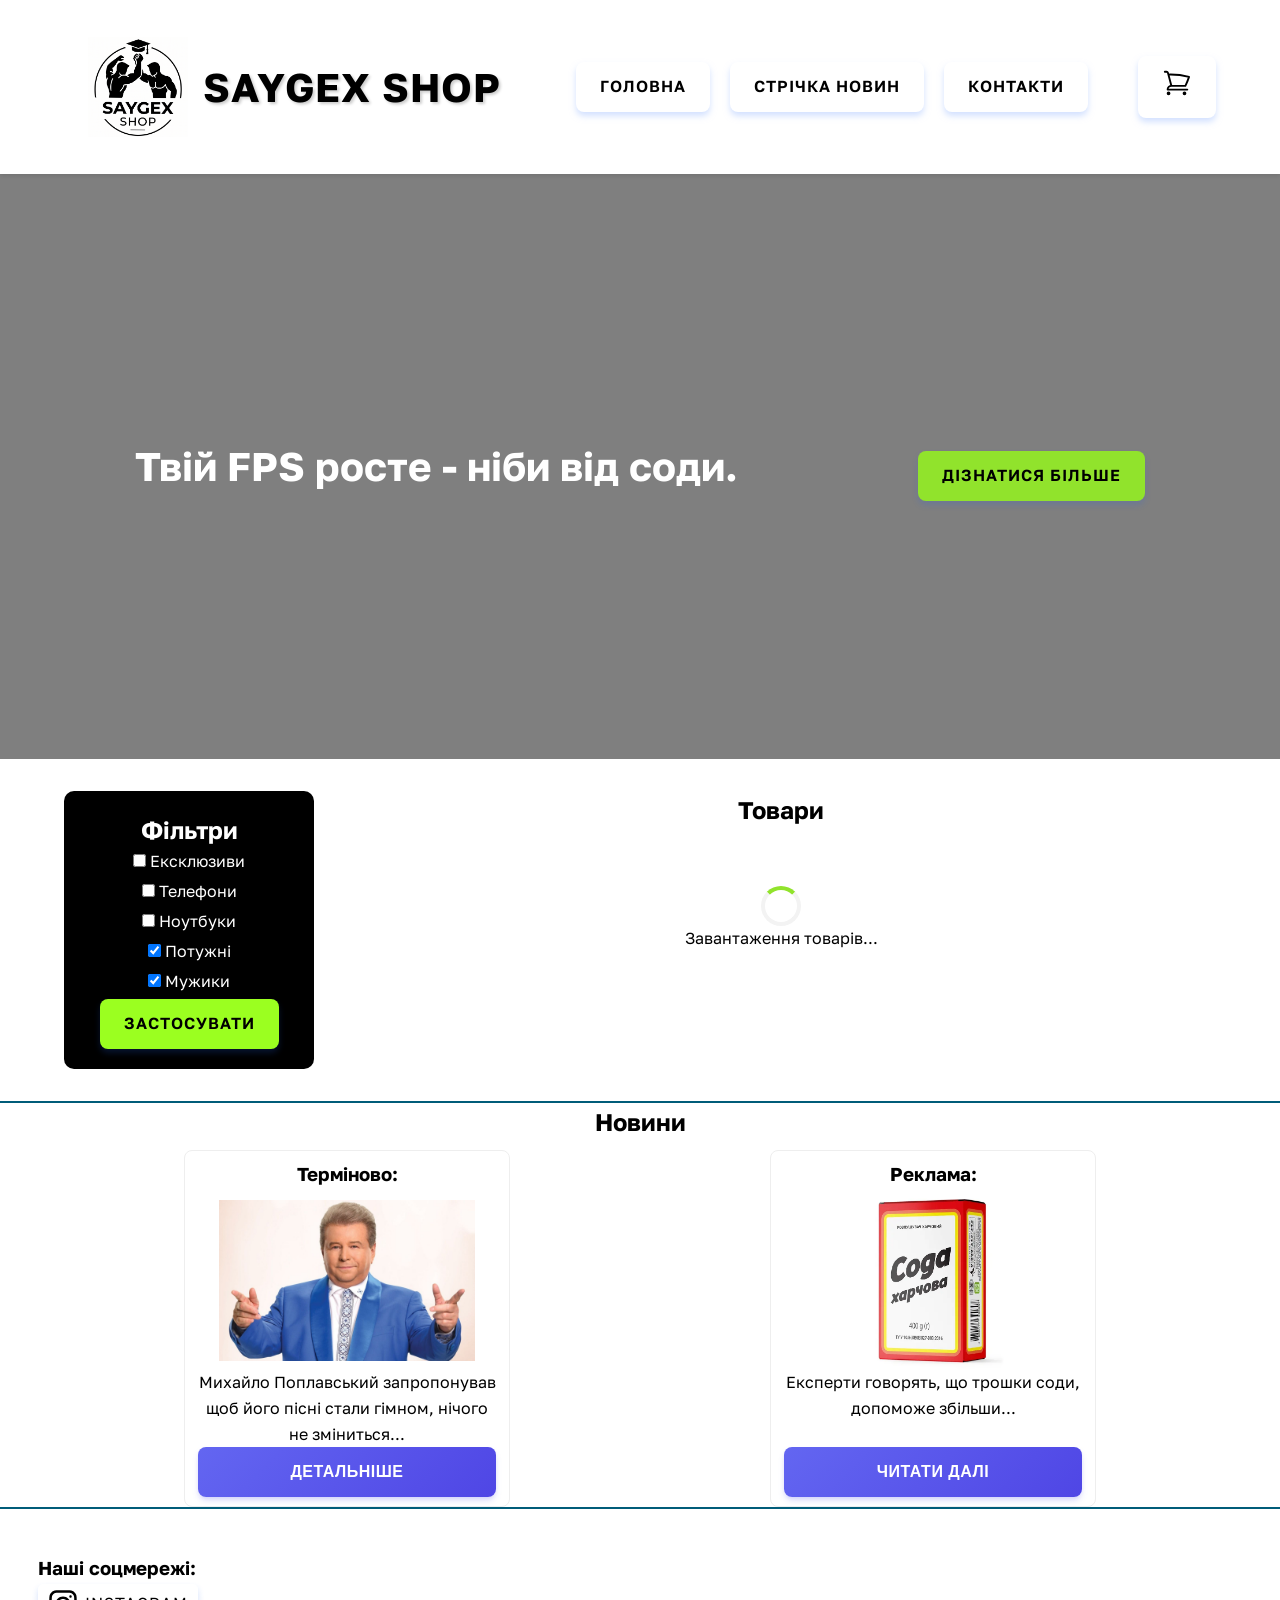
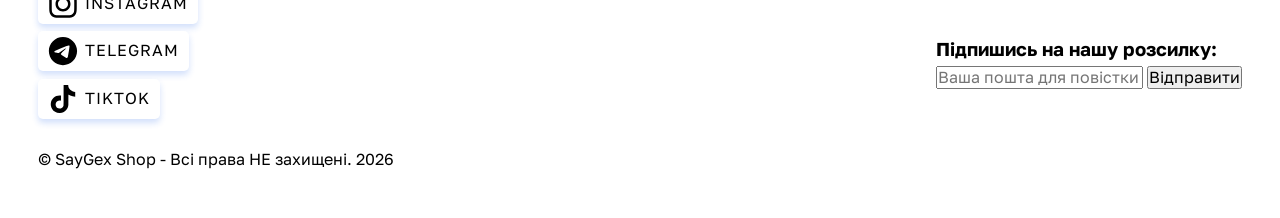
==== index.html @ a98d6f65 "lb 11.01" ====
<!DOCTYPE html>
<html lang="uk">

<head>
    <meta charset="UTF-8">
    <meta name="viewport" content="width=device-width, initial-scale=1.0">
    <title>SayGex Shop</title>
    <link rel="preconnect" href="https://fonts.googleapis.com">
    <link rel="preconnect" href="https://fonts.gstatic.com" crossorigin>
    <link
        href="https://fonts.googleapis.com/css2?family=Fredoka:wght@300..700&family=Golos+Text:wght@400..900&display=swap"
        rel="stylesheet">
    <link rel="stylesheet" href="./assets/css/normalize.css">
    <link rel="stylesheet" href="./assets/css/style.css">
    <script src="./assets/scripts/script.js"></script>
</head>

<body>
    <header class="header">
            <a href="./index.html" class="null"><img src="./assets/img/logo.png" alt="logo" id="logo"><h1 class="logo-txt">SayGex Shop</h1></a>
            <nav class="main-nav">
                <ul class="nav-list">
                    <li><a href="./index.html" class="up">Головна</a></li>
                    <li><a href="#" class="up">Стрічка Новин</a></li>
                    <li><a href="#" class="up">Контакти</a></li>
                </ul>
            </nav>
            <a href="#" class="up" id="menu-open">
                <svg xmlns="http://www.w3.org/2000/svg" fill="none" viewBox="0 0 24 24" stroke-width="1.5" stroke="currentColor" width="30" height="30">
                    <path stroke-linecap="round" stroke-linejoin="round" d="M3.75 6.75h16.5M3.75 12h16.5m-16.5 5.25h16.5" />
                </svg>
            </a>
            <a href="./checkout.html" class="up">
                <svg xmlns="http://www.w3.org/2000/svg" fill="none" viewBox="0 0 24 24" stroke-width="1.5" stroke="currentColor" width="30" height="30">
                    <path stroke-linecap="round" stroke-linejoin="round" d="M2.25 3h1.386c.51 0 .955.343 1.087.835l.383 1.437M7.5 14.25a3 3 0 0 0-3 3h15.75m-12.75-3h11.218c1.121-2.3 2.1-4.684 2.924-7.138a60.114 60.114 0 0 0-16.536-1.84M7.5 14.25 5.106 5.272M6 20.25a.75.75 0 1 1-1.5 0 .75.75 0 0 1 1.5 0Zm12.75 0a.75.75 0 1 1-1.5 0 .75.75 0 0 1 1.5 0Z" />
                </svg>
            </a>
        </header>
    <div class="hero">
        <p class="hero-text">Твій FPS росте - ніби від соди.</p>
        <a href="#" class="btn-hero">Дізнатися більше</a>
    </div>
    <main class="page-layout">
        <aside class="sidebar" id="sidebar">
            <h2>Фільтри</h2>
            <ul>
                <li><input type="checkbox" id="filter1"><label for="filter1"> Ексклюзиви</label></li>
                <li><input type="checkbox" id="filter2"><label for="filter2"> Телефони</label></li>
                <li><input type="checkbox" id="filter3"><label for="filter3"> Ноутбуки</label></li>
                <li><input type="checkbox" id="filter4" checked><label for="filter4"> Потужні</label></li>
                <li><input type="checkbox" id="filter5" checked><label for="filter5"> Мужики</label></li>
                <li><a href="#">Застосувати</a></li>
            </ul>
        </aside>
        <section class="prod">
            <h2 id="title2">Товари</h2>
            <div class="loader-container" id="loader">
                <div class="spinner"></div>
                <p>Завантаження товарів...</p>
            </div>
            <div class="products-grid">

            </div>
        </section>
    </main>
    <div class="page-layout-news">
        <section class="news">
            <h2>Новини</h2>
            <div class="news_list">
                <article class="news_item">
                    <h3>Терміново:</h3>
                    <img src="assets/img/news_pics/news0.jpg" class="news_image"
                        alt="news_image_01">
                    <p class="lower-text">Михайло Поплавський запропонував щоб його пісні стали гімном, нічого не зміниться...</p>
                    <a href="#" class="btn">Детальніше</a>
                </article>
                <article class="news_item">
                    <h3>Реклама:</h3>
                    <img src="assets/img/news_pics/news1.webp" class="news_image"
                        alt="news_image_02">
                    <p class="lower-text">Експерти говорять, що трошки соди, допоможе збільши...</p>
                    <a href="#" class="btn">Читати Далі</a>
                </article>
            </div>
        </section>
    </div>
    <footer id="footer">
        <section>
            <h3>Наші соцмережі:</h3>
            <ul id="social">
                <li>
                    <a href="https://www.instagram.com/_andrew_.gh/" class="social-btn">
                        <svg width="30px" height="30px" viewBox="0 0 24 24" fill="currentColor" xmlns="http://www.w3.org/2000/svg">
                            <path fill-rule="evenodd" clip-rule="evenodd" d="M12 18C15.3137 18 18 15.3137 18 12C18 8.68629 15.3137 6 12 6C8.68629 6 6 8.68629 6 12C6 15.3137 8.68629 18 12 18ZM12 16C14.2091 16 16 14.2091 16 12C16 9.79086 14.2091 8 12 8C9.79086 8 8 9.79086 8 12C8 14.2091 9.79086 16 12 16Z" fill="currentColor"/>
                            <path d="M18 5C17.4477 5 17 5.44772 17 6C17 6.55228 17.4477 7 18 7C18.5523 7 19 6.55228 19 6C19 5.44772 18.5523 5 18 5Z" fill="currentColor"/>
                            <path fill-rule="evenodd" clip-rule="evenodd" d="M1.65396 4.27606C1 5.55953 1 7.23969 1 10.6V13.4C1 16.7603 1 18.4405 1.65396 19.7239C2.2292 20.8529 3.14708 21.7708 4.27606 22.346C5.55953 23 7.23969 23 10.6 23H13.4C16.7603 23 18.4405 23 19.7239 22.346C20.8529 21.7708 21.7708 20.8529 22.346 19.7239C23 18.4405 23 16.7603 23 13.4V10.6C23 7.23969 23 5.55953 22.346 4.27606C21.7708 3.14708 20.8529 2.2292 19.7239 1.65396C18.4405 1 16.7603 1 13.4 1H10.6C7.23969 1 5.55953 1 4.27606 1.65396C3.14708 2.2292 2.2292 3.14708 1.65396 4.27606ZM13.4 3H10.6C8.88684 3 7.72225 3.00156 6.82208 3.0751C5.94524 3.14674 5.49684 3.27659 5.18404 3.43597C4.43139 3.81947 3.81947 4.43139 3.43597 5.18404C3.27659 5.49684 3.14674 5.94524 3.0751 6.82208C3.00156 7.72225 3 8.88684 3 10.6V13.4C3 15.1132 3.00156 16.2777 3.0751 17.1779C3.14674 18.0548 3.27659 18.5032 3.43597 18.816C3.81947 19.5686 4.43139 20.1805 5.18404 20.564C5.49684 20.7234 5.94524 20.8533 6.82208 20.9249C7.72225 20.9984 8.88684 21 10.6 21H13.4C15.1132 21 16.2777 20.9984 17.1779 20.9249C18.0548 20.8533 18.5032 20.7234 18.816 20.564C19.5686 20.1805 20.1805 19.5686 20.564 18.816C20.7234 18.5032 20.8533 18.0548 20.9249 17.1779C20.9984 16.2777 21 15.1132 21 13.4V10.6C21 8.88684 20.9984 7.72225 20.9249 6.82208C20.8533 5.94524 20.7234 5.49684 20.564 5.18404C20.1805 4.43139 19.5686 3.81947 18.816 3.43597C18.5032 3.27659 18.0548 3.14674 17.1779 3.0751C16.2777 3.00156 15.1132 3 13.4 3Z" fill="currentColor"/>
                        </svg>
                    Instagram</a></li>
                <li>
                    <a href="https://t.me/coingh2" class="social-btn">
                        <svg fill="currentColor" width="30px" height="30px" viewBox="0 0 32 32" xmlns="http://www.w3.org/2000/svg">
                            <path d="M22.122 10.040c0.006-0 0.014-0 0.022-0 0.209 0 0.403 0.065 0.562 0.177l-0.003-0.002c0.116 0.101 0.194 0.243 0.213 0.403l0 0.003c0.020 0.122 0.031 0.262 0.031 0.405 0 0.065-0.002 0.129-0.007 0.193l0-0.009c-0.225 2.369-1.201 8.114-1.697 10.766-0.21 1.123-0.623 1.499-1.023 1.535-0.869 0.081-1.529-0.574-2.371-1.126-1.318-0.865-2.063-1.403-3.342-2.246-1.479-0.973-0.52-1.51 0.322-2.384 0.221-0.23 4.052-3.715 4.127-4.031 0.004-0.019 0.006-0.040 0.006-0.062 0-0.078-0.029-0.149-0.076-0.203l0 0c-0.052-0.034-0.117-0.053-0.185-0.053-0.045 0-0.088 0.009-0.128 0.024l0.002-0.001q-0.198 0.045-6.316 4.174c-0.445 0.351-1.007 0.573-1.619 0.599l-0.006 0c-0.867-0.105-1.654-0.298-2.401-0.573l0.074 0.024c-0.938-0.306-1.683-0.467-1.619-0.985q0.051-0.404 1.114-0.827 6.548-2.853 8.733-3.761c1.607-0.853 3.47-1.555 5.429-2.010l0.157-0.031zM15.93 1.025c-8.302 0.020-15.025 6.755-15.025 15.060 0 8.317 6.742 15.060 15.060 15.060s15.060-6.742 15.060-15.060c0-8.305-6.723-15.040-15.023-15.060h-0.002q-0.035-0-0.070 0z"></path>
                        </svg>
                        Telegram</a></li>
                <li>
                    <a href="https://www.tiktok.com/" class="social-btn">
                        <svg fill="currentColor" width="30px" height="30px" viewBox="0 0 32 32" xmlns="http://www.w3.org/2000/svg">
                            <path d="M16.656 1.029c1.637-0.025 3.262-0.012 4.886-0.025 0.054 2.031 0.878 3.859 2.189 5.213l-0.002-0.002c1.411 1.271 3.247 2.095 5.271 2.235l0.028 0.002v5.036c-1.912-0.048-3.71-0.489-5.331-1.247l0.082 0.034c-0.784-0.377-1.447-0.764-2.077-1.196l0.052 0.034c-0.012 3.649 0.012 7.298-0.025 10.934-0.103 1.853-0.719 3.543-1.707 4.954l0.020-0.031c-1.652 2.366-4.328 3.919-7.371 4.011l-0.014 0c-0.123 0.006-0.268 0.009-0.414 0.009-1.73 0-3.347-0.482-4.725-1.319l0.040 0.023c-2.508-1.509-4.238-4.091-4.558-7.094l-0.004-0.041c-0.025-0.625-0.037-1.25-0.012-1.862 0.49-4.779 4.494-8.476 9.361-8.476 0.547 0 1.083 0.047 1.604 0.136l-0.056-0.008c0.025 1.849-0.050 3.699-0.050 5.548-0.423-0.153-0.911-0.242-1.42-0.242-1.868 0-3.457 1.194-4.045 2.861l-0.009 0.030c-0.133 0.427-0.21 0.918-0.21 1.426 0 0.206 0.013 0.41 0.037 0.61l-0.002-0.024c0.332 2.046 2.086 3.59 4.201 3.59 0.061 0 0.121-0.001 0.181-0.004l-0.009 0c1.463-0.044 2.733-0.831 3.451-1.994l0.010-0.018c0.267-0.372 0.45-0.822 0.511-1.311l0.001-0.014c0.125-2.237 0.075-4.461 0.087-6.698 0.012-5.036-0.012-10.060 0.025-15.083z"></path>
                        </svg>
                    TikTok</a></li>
            </ul>
            <p> </p>
            <p> &copy; SayGex Shop - Всі права НЕ захищені. 2026 </p>
        </section>
        <section>
            <h3>Підпишись на нашу розсилку:</h3>
            <form action="attach">
                <input type="email" name="emailnl" id="emailnl" placeholder="Ваша пошта для повістки">
                <input type="button" name="submit" value="Відправити" id="submit">
            </form>
        </section>
    </footer>
    <script src="assets/scripts/main.js" type="module"></script>
</body>

</html>
---- assets/css/style.css ----
* {
    margin: 0;
    padding: 0;
    box-sizing: border-box;
}

:root {
    --primary-color: #91e32c;
    --primary-hover: #9bff20;
    --secondary-color: #ff8080;
    --secondary-hover: #ff3589;
    --accent-color: #005c79;
    --text-dark: #000000;
    --text-light: #ffffff;
    --bg-color: #ffffff;
    --font-main: 'Golos Text', sans-serif;
    --section-gap: 3vh
}

.hero {
    height: 65vh;
    background-image: linear-gradient(rgba(0, 0, 0, 0.5), rgba(0, 0, 0, 0.5)), url('https://wallpapercave.com/wp/wp14319833.jpg');
    background-size: cover;
    background-position: center;
    display: flex;
    flex-direction: row;
    justify-content: space-between;
    align-items: center;
    padding: 15vh;
}

.header h1 {
    font-size: 2.5rem;
    text-shadow: 2px 2px 3px rgba(0, 0, 0, 0.2);
}

.header nav ul {
    list-style-type: none;
    display: flex;
    gap: 20px;
    align-items: center;
}

.up {
    background-color: transparent;
    color: var(--text-dark);
    text-decoration: none;
    box-shadow: 0 4px 6px rgba(183, 206, 255, 0.61);
}

.up:hover {
    background-color: transparent;
    -webkit-text-stroke: 0;
    box-shadow: 0 4px 6px rgba(63, 63, 63, 0.384);
    transform: scale(1.13);
    color: var(--text-dark);
}

.hero-text {
    color: var(--text-light);
    font-size: 2.5rem;
    font-weight: bold;
}

body {
    background-color: var(--bg-color);
    color: var(--text-dark);
    line-height: 1.6;
    font-size: 16px;
    font-family: var(--font-main), sans-serif;
    display: flex;
    flex-direction: column;
    min-height: 100vh;
}

.btn-hero {
    margin-top: 20px;
    background-color: var(--primary-color);
    color: var(--text-dark);
    border-radius: 8px;
    font-weight: 600;
    text-transform: uppercase;
    letter-spacing: 1px;
    transition: all 0.3s ease;
    box-shadow: 0 4px 6px rgba(37, 99, 235, 0.2);
    text-decoration: none;
}

.btn-hero:hover {
    background-color: var(--primary-hover);
}

section {
    margin-bottom: var(--section-gap);
}

a {
    display: inline-block;
    padding: 12px 24px;
    background-color: var(--primary-hover);
    color: var(--text-dark);
    border-radius: 8px;
    font-weight: 600;
    text-transform: uppercase;
    letter-spacing: 1px;
    transition: all 0.3s ease;
    box-shadow: 0 4px 6px rgba(37, 99, 235, 0.2);
    text-decoration: none;
}

a:hover {
    background-color: var(--primary-color);
    color: var(--text-light);
    transform: translateY(-2px);
    box-shadow: 0 6px 12px rgba(37, 99, 235, 0.3);
    text-decoration: none;
    -webkit-text-stroke: 0.75px rgb(128, 128, 128);
    transform: scale(1.07);
}

.prod_item .btn {
    margin-top: auto;
    text-align: center;
}

.news {
    border-bottom: 2px solid var(--accent-color);
}

.news h2, .prod h2 {
    margin: 0 auto;
    margin-bottom: 1vh;
    width: fit-content;
}

.news_image, .product_image {
    width: 20vw;
    height: 20vh;
    object-fit: contain;
}

.sidebar {
    background-color: var(--text-dark);
    color: var(--text-light);
    padding: 20px;
    border-radius: 10px;
}

.sidebar ul {
    list-style-type: none;
    display: flex;
    flex-direction: column;
    align-items: center;
    gap: 0.5vh;
}

.sidebar h2 {
    text-align: center;
    color: var(--text-light);
}

.page-layout {
    display: grid;
    grid-template-columns: 250px 1fr;
    gap: 2rem;
    padding: 2rem 5%;
    border-bottom: 2px solid var(--accent-color);
}

.btn {
    appearance: none;
    border: none;
    background: transparent;

    display: inline-flex;
    align-items: center;
    justify-content: center;
    padding: 12px 28px;
    border-radius: 8px;

    font-family: 'Segoe UI', Roboto, Helvetica, Arial, sans-serif;
    font-size: 16px;
    font-weight: 600;
    color: #ffffff;
    text-decoration: none;
    letter-spacing: 0.5px;

    background: linear-gradient(135deg, #6366f1 0%, #4f46e5 100%);
    box-shadow: 0 4px 6px -1px rgba(99, 102, 241, 0.25),
    0 2px 4px -2px rgba(99, 102, 241, 0.15);

    cursor: pointer;
    transition: all 0.3s cubic-bezier(0.4, 0, 0.2, 1);
}

.btn:hover {
    background: linear-gradient(135deg, #4f46e5 0%, #4338ca 100%);
    transform: translateY(-2px);
    box-shadow: 0 10px 15px -3px rgba(99, 102, 241, 0.35),
    0 4px 6px -4px rgba(99, 102, 241, 0.2);
}

footer {
    display: flex;
    flex-direction: row;
    justify-content: space-between;
    align-items: center;
    padding: 2vh 3vw;
}

footer ul {
    list-style-type: none;
    display: flex;
    flex-direction: column;
    gap: 5px;
}

.header {
    display: flex;
    justify-content: space-between;
    align-items: center;
    padding: 1rem 5%;
    background-color: var(--bg-color);
    box-shadow: 0 2px 4px rgba(0, 0, 0, 0.1);
    gap: 20px;
}

.prod_list, .news_list {
    display: flex;
    justify-content: space-around;
    flex-wrap: wrap;
    gap: 20px;
    padding: 0 5%;
}

.prod_item, .news_item {
    display: flex;
    flex-direction: column;
    width: calc(30% - 20px);
    min-width: 250px;
    padding: 15px;
    text-align: center;
    border: 1px solid #eee;
    border-radius: 8px;

    justify-content: space-between;
    align-items: center;
    padding: 1vh 1vw;
    transition: 0.3s ease-out;
}

.prod_item:hover, .news_item:hover {
    transform: scale(1.05);
}

.prod_item .btn, .news_item a:last-of-type {
    margin-top: auto;
    text-align: center;
    width: 100%;
}

#cart, #menu-img {
    width: 35px;
    height: auto;
    display: block;
}

main {
    flex-grow: 1;
}

.social-btn {
    display: inline-flex;
    align-items: center;
    padding: 5px 10px;
    background-color: var(--text-light);
    border-radius: 5px;
    font-weight: 400;
    box-shadow: 0 4px 6px rgba(37, 99, 235, 0.2);
    gap: 7px;
}

.social-btn:hover {
    background-color: var(--text-light);
    color: var(--accent-color);
    transform: translateY(-2px);
    box-shadow: 0 6px 12px rgba(37, 99, 235, 0.3);
    text-decoration: none;
    transform: scale(1.07);
}

#logo {
    width: 100px;
    height: 100px;
    display: block;
    align-self: center;
}

.null {
    display: flex;
    padding: 12px 24px;
    background-color: transparent;
    color: var(--text-dark);
    border-radius: 0px;
    font-weight: 600;
    text-transform: uppercase;
    letter-spacing: 1px;
    transition: all 0.3s ease;
    box-shadow: 0 0px 0px rgba(37, 99, 235, 0);
    text-decoration: none;
}

.null:hover {
    background-color: transparent;
    color: #1d1d1d;
    transform: translateY(-2px);
    box-shadow: 0 0px 0px rgba(37, 99, 235, 0.3);
    text-decoration: none;
    -webkit-text-stroke: 0px rgb(128, 128, 128);
    transform: scale(1.10);
}

.products-grid {
    display: grid;
    grid-template-columns: repeat(auto-fill, minmax(280px, 1fr));
    gap: 2rem;
}

#email {
    width: 220px;
}

.logo-txt {
    padding-left: 15px;
}

#menu-open {
    display: none;
}

.loader-container {
    display: flex;
    flex-direction: column;
    align-items: center;
    justify-content: center;
    padding: 3rem;
}
.spinner {
    width: 40px;
    height: 40px;
    border: 4px solid #f3f3f3;
    border-top: 4px solid var(--primary-color);
    border-radius: 50%;
    animation: spin 1s linear infinite;
}
@keyframes spin {
    0% {
        transform: rotate(0deg);
    }
    100% {
        transform: rotate(360deg);
    }
}
.hidden {
    display: none !important;
}



@media (max-width: 768px) {
    .header {
        flex-direction: column;
        gap: 15px;
    }

    .nav-list {
        display: none;
    }

    .page-layout {
        grid-template-columns: 1fr;
    }

    #menu-open {
        display: block;
    }

    .hero {
        padding: 5vh 5%;
        text-align: center;
    }
}
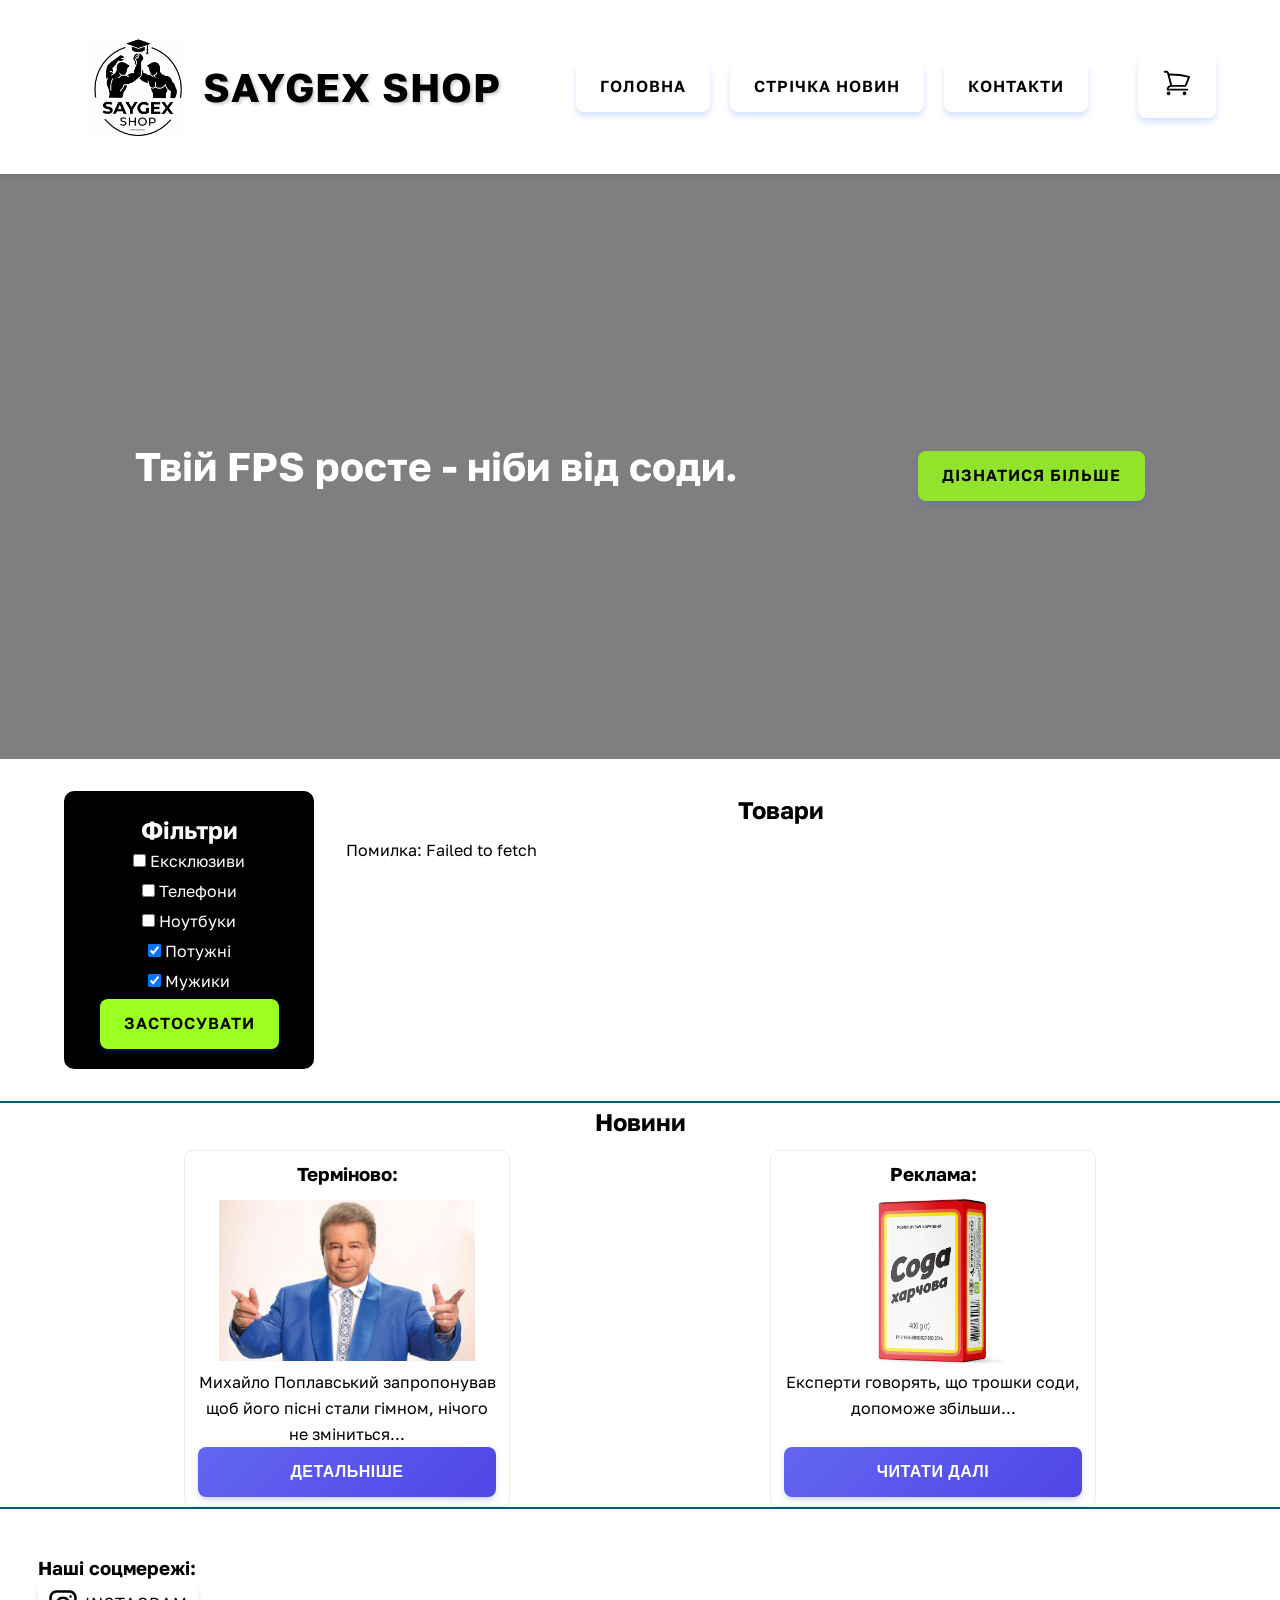
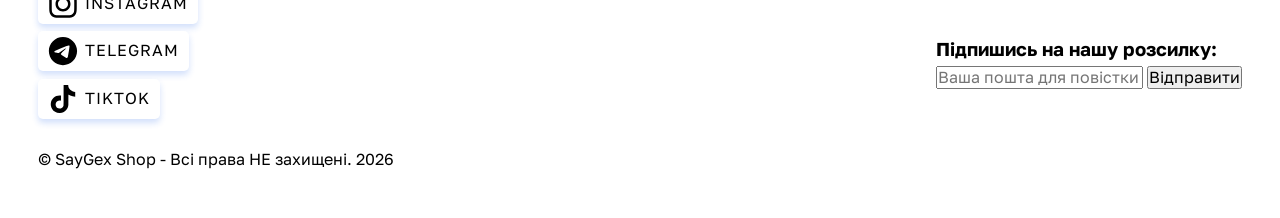
==== commit cfdd68f2: "Fetch real products from FakeStoreAPI using Fetch" ====
--- a/index.html
+++ b/index.html
@@ -30,7 +30,7 @@
                     <path stroke-linecap="round" stroke-linejoin="round" d="M3.75 6.75h16.5M3.75 12h16.5m-16.5 5.25h16.5" />
                 </svg>
             </a>
-            <a href="./checkout.html" class="up">
+            <a href="#" class="up btn-cart">
                 <svg xmlns="http://www.w3.org/2000/svg" fill="none" viewBox="0 0 24 24" stroke-width="1.5" stroke="currentColor" width="30" height="30">
                     <path stroke-linecap="round" stroke-linejoin="round" d="M2.25 3h1.386c.51 0 .955.343 1.087.835l.383 1.437M7.5 14.25a3 3 0 0 0-3 3h15.75m-12.75-3h11.218c1.121-2.3 2.1-4.684 2.924-7.138a60.114 60.114 0 0 0-16.536-1.84M7.5 14.25 5.106 5.272M6 20.25a.75.75 0 1 1-1.5 0 .75.75 0 0 1 1.5 0Zm12.75 0a.75.75 0 1 1-1.5 0 .75.75 0 0 1 1.5 0Z" />
                 </svg>
@@ -120,6 +120,29 @@
             </form>
         </section>
     </footer>
+
+    <!-- Темний напівпрозорий фон, який перекриває весь сайт -->
+    <div class="modal-overlay hidden" id="cartOverlay">
+        <!-- Саме біле вікно кошика по центру -->
+        <div class="modal-window">
+            <div class="modal-header">
+                <h2>Ваш Кошик</h2>
+                <button class="close-btn" id="closeCartBtn">&times;</button>
+            </div>
+
+            <div class="cart-items" id="cartItemsContainer">
+
+            </div>
+
+            <div class="modal-footer">
+                <h3>Разом: $<span id="cartTotalSum">0</span></h3>
+                <a href="checkout.html" class="btn btn-primary" id="checkoutBtn"
+                >Оформити замовлення</a
+                >
+            </div>
+        </div>
+    </div>
+
     <script src="assets/scripts/main.js" type="module"></script>
 </body>
 
--- a/assets/css/style.css
+++ b/assets/css/style.css
@@ -363,6 +363,129 @@
 }
 .hidden {
     display: none !important;
+    opacity: 0;
+}
+
+.modal-overlay {
+    position: fixed;
+    top: 0;
+    left: 0;
+    right: 0;
+    bottom: 0;
+    background-color: rgba(0, 0, 0, 0.5);
+    display: flex;
+    justify-content: center;
+    align-items: center;
+    z-index: 1000;
+    transition: opacity 0.3s ease;
+}
+.modal-window {
+    background: #fff;
+    padding: 2rem;
+    border-radius: 8px;
+    width: 90%;
+    max-width: 500px;
+    max-height: 80vh;
+    overflow-y: auto;
+    box-shadow: 0 10px 25px rgba(0, 0, 0, 0.2);
+}
+.close-btn {
+    background: transparent;
+    border: none;
+    font-size: 1.5rem;
+    cursor: pointer;
+}
+.modal-header {
+    display: flex;
+    align-items: center;
+    justify-content: space-between;
+    margin-bottom: 20px;
+}
+
+.cart-item {
+    display: grid;
+    grid-template-columns: 1fr 60px 100px auto;
+    align-items: center;
+    gap: 16px;
+    margin-bottom: 16px;
+    border-bottom: 1px solid var(--accent-color);
+    padding: 12px 0;
+}
+
+.cart-item h3 {
+    font-size: 15px;
+    font-weight: 600;
+    line-height: 1.3;
+}
+
+.cart-item img {
+    width: 60px;
+    height: 60px;
+    object-fit: contain;
+}
+
+.cart-item p {
+    white-space: nowrap;
+    font-variant-numeric: tabular-nums;
+    text-align: right;
+    font-size: 15px;
+    font-weight: 500;
+}
+
+.cart-counter {
+    display: inline-flex;
+    align-items: center;
+    gap: 6px;
+}
+
+.counter-btn {
+    background: transparent;
+    border: none;
+    padding: 0;
+    margin: 0;
+    cursor: pointer;
+    display: flex;
+    align-items: center;
+    justify-content: center;
+    border-radius: 50%;
+    transition: transform 0.1s ease, opacity 0.15s ease;
+}
+
+.counter-btn:hover {
+    opacity: 0.85;
+}
+
+.counter-btn:active {
+    transform: scale(0.92);
+}
+
+.counter-icon {
+    width: 26px;
+    height: 26px;
+    display: block;
+}
+
+.cart-item-q {
+    width: 36px;
+    height: 26px;
+    text-align: center;
+    border: 1px solid #d1d5db;
+    border-radius: 4px;
+    font-size: 14px;
+    font-weight: 500;
+    outline: none;
+    box-sizing: border-box;
+    -moz-appearance: textfield;
+}
+
+.cart-item-q::-webkit-outer-spin-button,
+.cart-item-q::-webkit-inner-spin-button {
+    -webkit-appearance: none;
+    margin: 0;
+}
+
+.cart-item-q:focus {
+    border-color: #3b82f6;
 }
 
 
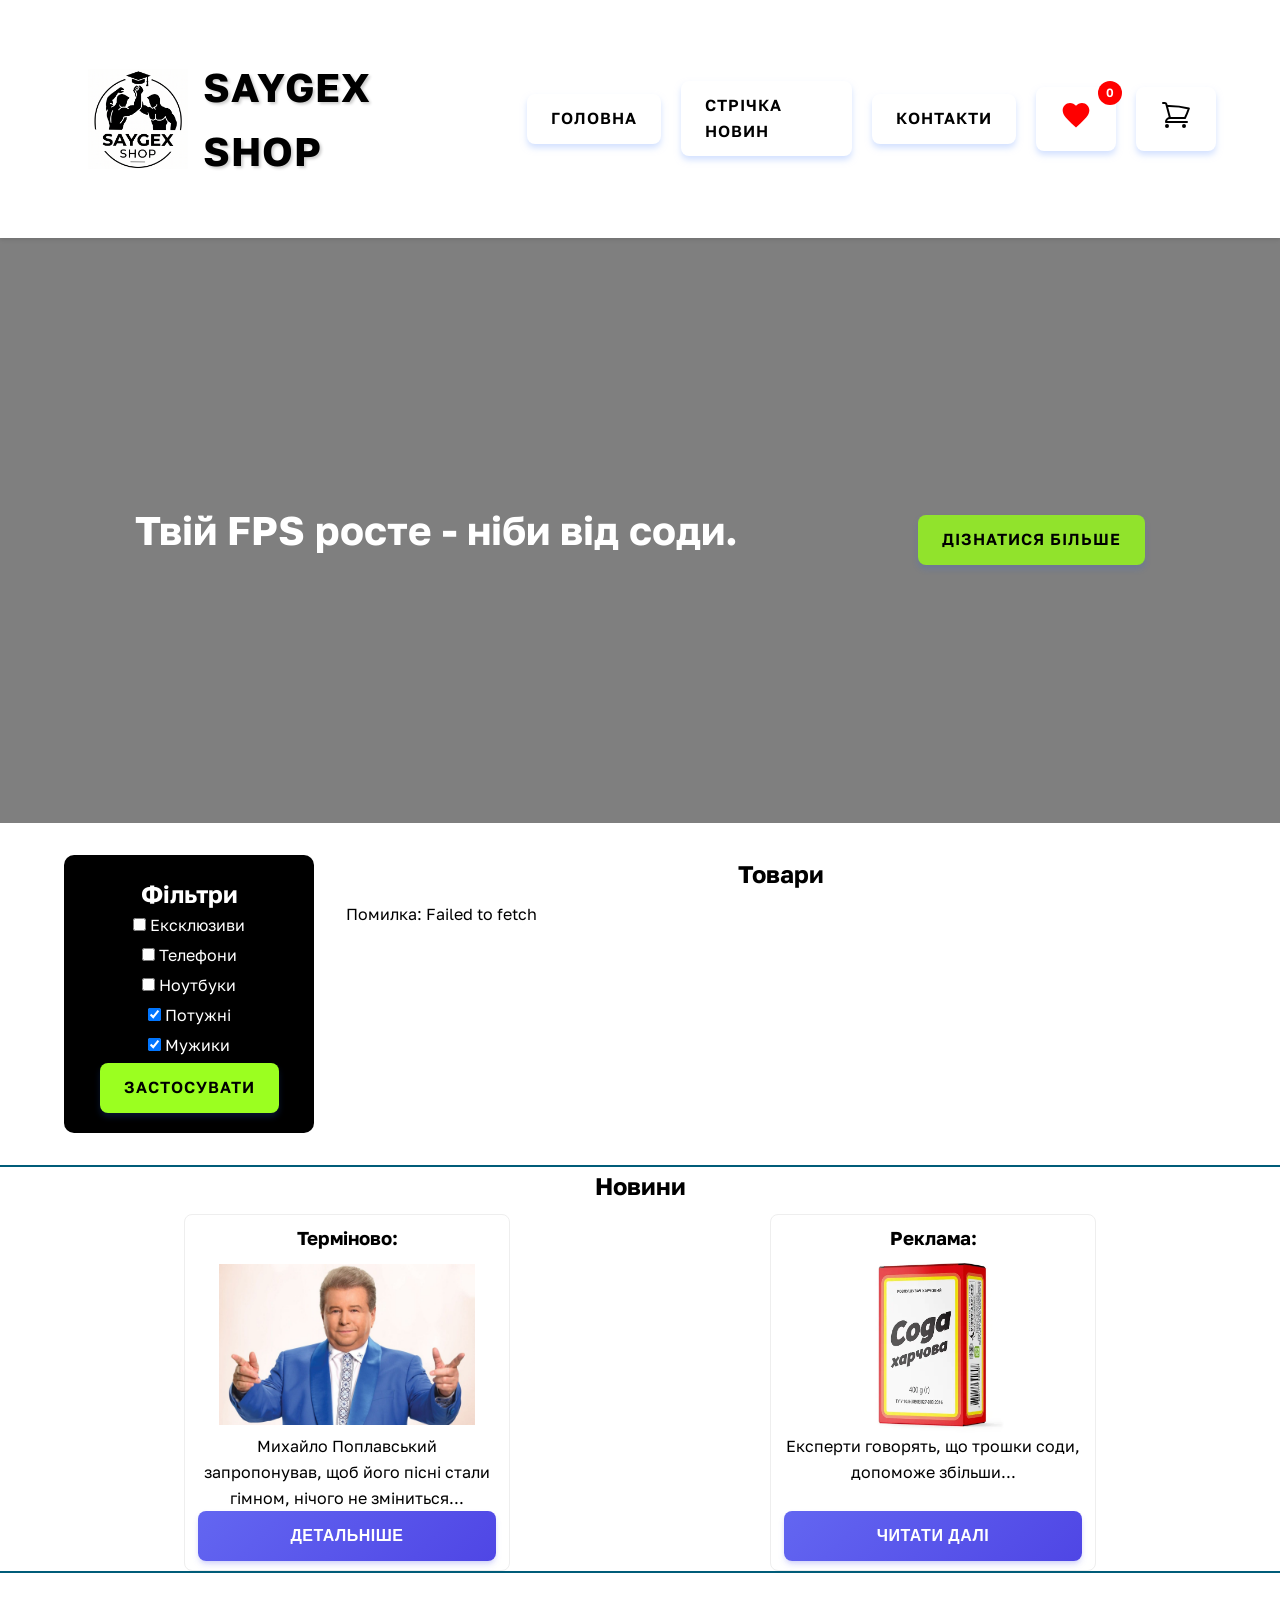
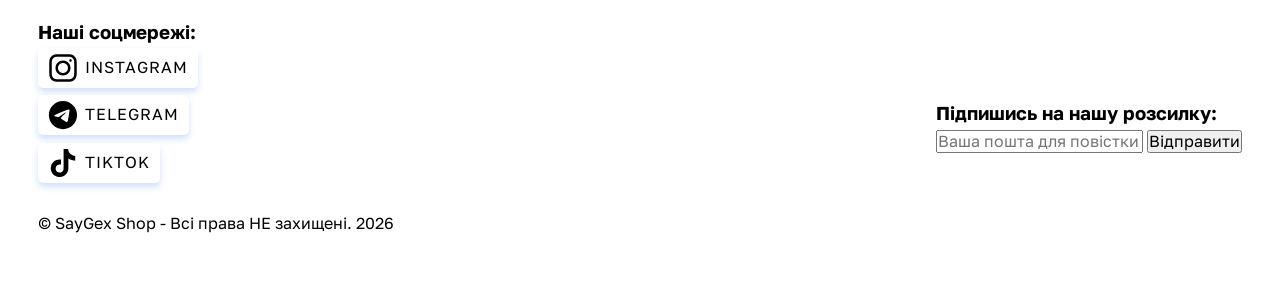
==== commit a7def009: "Add Event Delegation and Drag-and-Drop" ====
--- a/index.html
+++ b/index.html
@@ -30,11 +30,22 @@
                     <path stroke-linecap="round" stroke-linejoin="round" d="M3.75 6.75h16.5M3.75 12h16.5m-16.5 5.25h16.5" />
                 </svg>
             </a>
-            <a href="#" class="up btn-cart">
-                <svg xmlns="http://www.w3.org/2000/svg" fill="none" viewBox="0 0 24 24" stroke-width="1.5" stroke="currentColor" width="30" height="30">
-                    <path stroke-linecap="round" stroke-linejoin="round" d="M2.25 3h1.386c.51 0 .955.343 1.087.835l.383 1.437M7.5 14.25a3 3 0 0 0-3 3h15.75m-12.75-3h11.218c1.121-2.3 2.1-4.684 2.924-7.138a60.114 60.114 0 0 0-16.536-1.84M7.5 14.25 5.106 5.272M6 20.25a.75.75 0 1 1-1.5 0 .75.75 0 0 1 1.5 0Zm12.75 0a.75.75 0 1 1-1.5 0 .75.75 0 0 1 1.5 0Z" />
-                </svg>
-            </a>
+            <div class="right-panel">
+                <a href="#" class="favorites-btn up" id="favorites-btn">
+                    <svg viewBox="0 0 24 24" width="32" height="32" fill="red">
+                        <path d="M12 21.35l-1.45-1.32C5.4 15.36 2 12.28 2 8.5 2 5.42 4.42 3 7.5 3c1.74 0 3.41.81 4.5 2.09C13.09 3.81 14.76 3 16.5 3 19.58 3 22 5.42 22 8.5c0 3.78-3.4 6.86-8.55 11.54L12 21.35z"/>
+                    </svg>
+                    <p class="fav-count" id="fav-count">0</p>
+                </a>
+                <div class="favorites-zone hidden" id="favorites-zone">
+                    <p> Перетягніть сюди товари в Улюблене</p>
+                </div>
+                <a href="#" class="up btn-cart">
+                    <svg xmlns="http://www.w3.org/2000/svg" fill="none" viewBox="0 0 24 24" stroke-width="1.5" stroke="currentColor" width="32" height="32">
+                        <path stroke-linecap="round" stroke-linejoin="round" d="M2.25 3h1.386c.51 0 .955.343 1.087.835l.383 1.437M7.5 14.25a3 3 0 0 0-3 3h15.75m-12.75-3h11.218c1.121-2.3 2.1-4.684 2.924-7.138a60.114 60.114 0 0 0-16.536-1.84M7.5 14.25 5.106 5.272M6 20.25a.75.75 0 1 1-1.5 0 .75.75 0 0 1 1.5 0Zm12.75 0a.75.75 0 1 1-1.5 0 .75.75 0 0 1 1.5 0Z" />
+                    </svg>
+                </a>
+            </div>
         </header>
     <div class="hero">
         <p class="hero-text">Твій FPS росте - ніби від соди.</p>
@@ -70,14 +81,14 @@
                 <article class="news_item">
                     <h3>Терміново:</h3>
                     <img src="assets/img/news_pics/news0.jpg" class="news_image"
-                        alt="news_image_01">
-                    <p class="lower-text">Михайло Поплавський запропонував щоб його пісні стали гімном, нічого не зміниться...</p>
+                        alt="news_image_01" draggable="false">
+                    <p class="lower-text">Михайло Поплавський запропонував, щоб його пісні стали гімном, нічого не зміниться...</p>
                     <a href="#" class="btn">Детальніше</a>
                 </article>
                 <article class="news_item">
                     <h3>Реклама:</h3>
                     <img src="assets/img/news_pics/news1.webp" class="news_image"
-                        alt="news_image_02">
+                        alt="news_image_02" draggable="false">
                     <p class="lower-text">Експерти говорять, що трошки соди, допоможе збільши...</p>
                     <a href="#" class="btn">Читати Далі</a>
                 </article>
--- a/assets/css/style.css
+++ b/assets/css/style.css
@@ -223,6 +223,9 @@
     background-color: var(--bg-color);
     box-shadow: 0 2px 4px rgba(0, 0, 0, 0.1);
     gap: 20px;
+    position: sticky;
+    top: 0;
+    z-index: 100;
 }
 
 .prod_list, .news_list {
@@ -488,6 +491,45 @@
     border-color: #3b82f6;
 }
 
+.favorites-zone {
+    border: red dashed 10px;
+    padding: 25px 10px;
+    display: flex;
+}
+.right-panel {
+    display: flex;
+    gap: 20px;
+}
+
+.favorites-btn {
+    position: relative;
+}
+
+.dragging { opacity: 0.5; }
+.drag-over { background: #ffe5e5; }
+
+.fav-count {
+    background-color: red;
+    color: white;
+    border-radius: 50%;
+    position: absolute;
+    width: 24px;
+    height: 24px;
+
+    margin: 0;
+    padding: 0;
+
+    display: flex;
+    align-items: center;
+    justify-content: center;
+
+    font-size: 12px;
+    line-height: 1;
+
+    top: -6px;
+    right: -6px;
+}
+
 
 
 @media (max-width: 768px) {
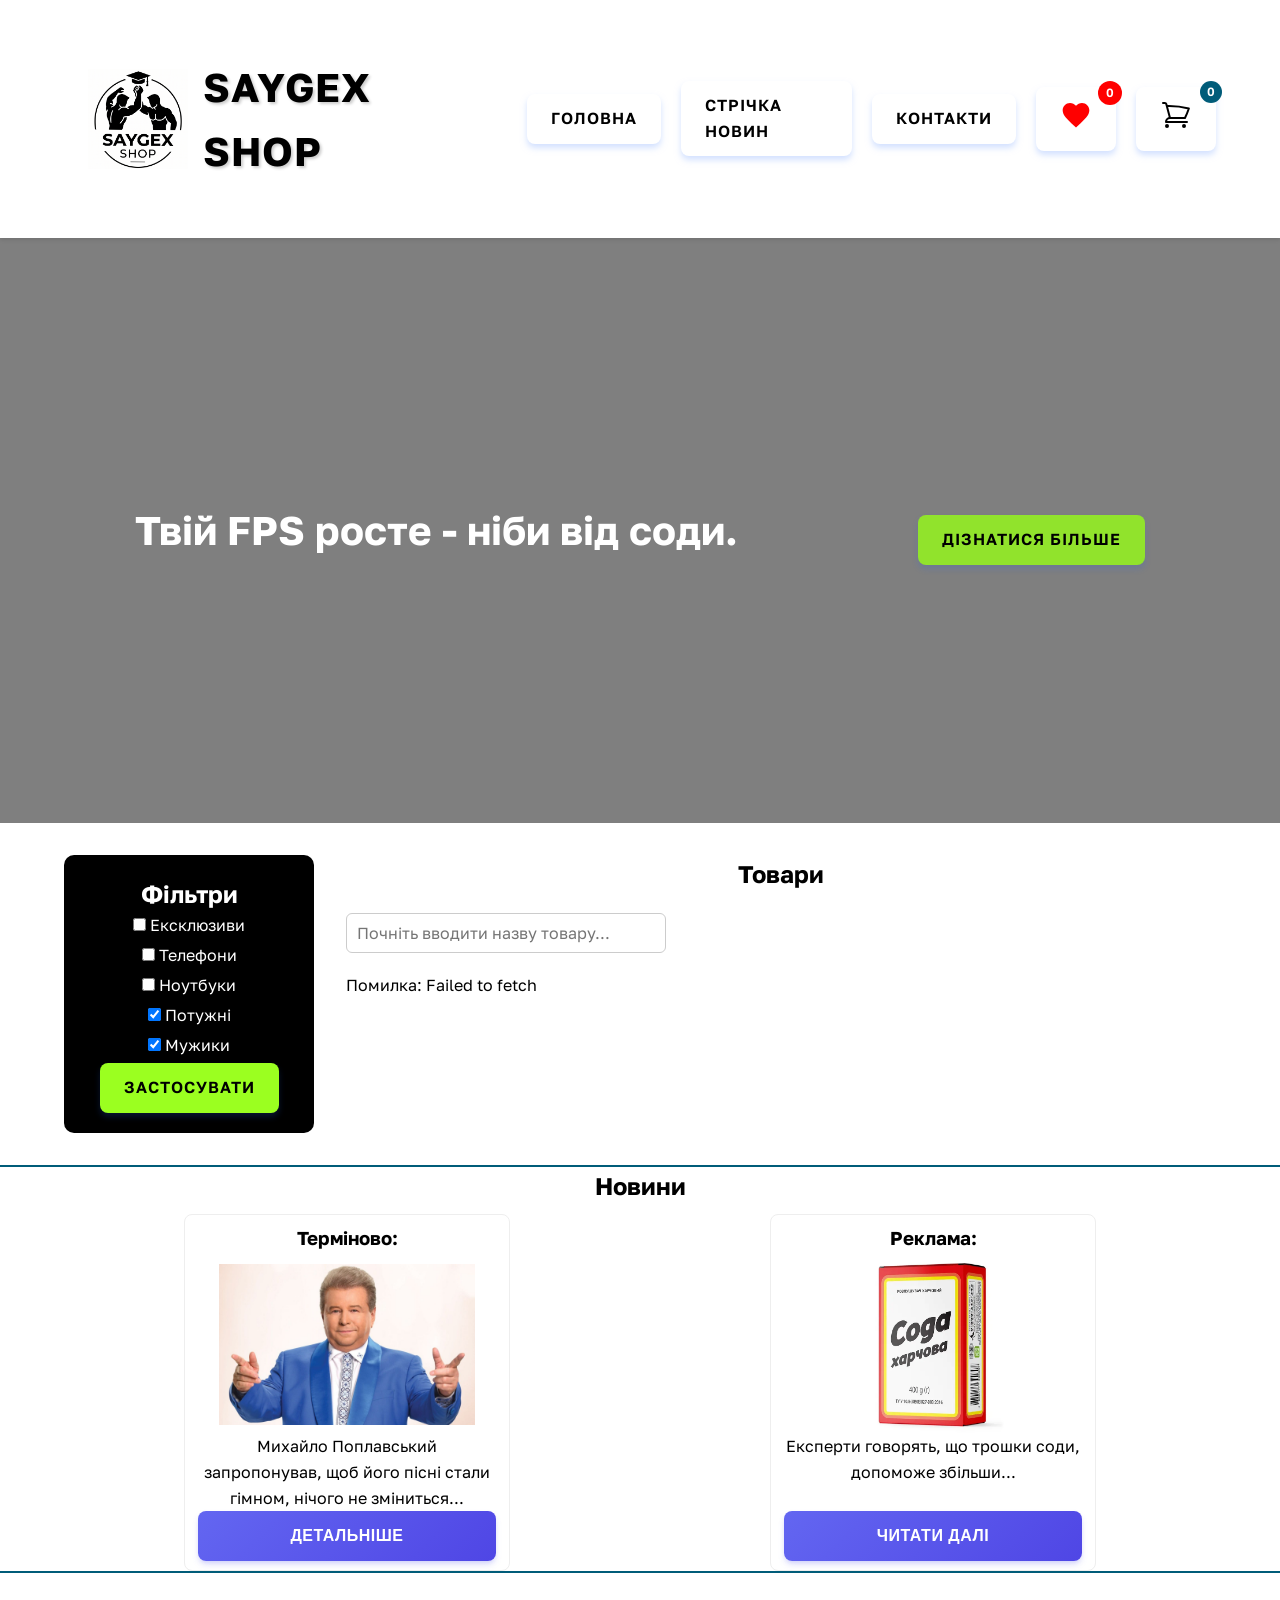
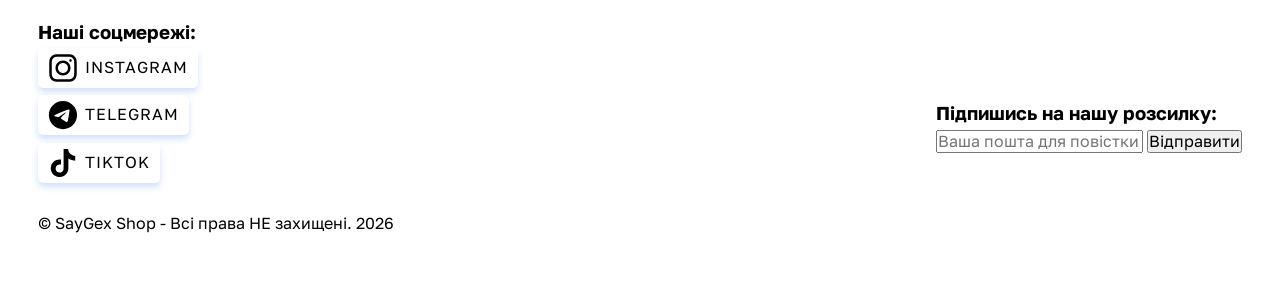
==== commit 2aecb0d5: "lab15" ====
--- a/index.html
+++ b/index.html
@@ -41,6 +41,7 @@
                     <p> Перетягніть сюди товари в Улюблене</p>
                 </div>
                 <a href="#" class="up btn-cart">
+                    <span class="cart-badge" id="cartCountBadge">0</span>
                     <svg xmlns="http://www.w3.org/2000/svg" fill="none" viewBox="0 0 24 24" stroke-width="1.5" stroke="currentColor" width="32" height="32">
                         <path stroke-linecap="round" stroke-linejoin="round" d="M2.25 3h1.386c.51 0 .955.343 1.087.835l.383 1.437M7.5 14.25a3 3 0 0 0-3 3h15.75m-12.75-3h11.218c1.121-2.3 2.1-4.684 2.924-7.138a60.114 60.114 0 0 0-16.536-1.84M7.5 14.25 5.106 5.272M6 20.25a.75.75 0 1 1-1.5 0 .75.75 0 0 1 1.5 0Zm12.75 0a.75.75 0 1 1-1.5 0 .75.75 0 0 1 1.5 0Z" />
                     </svg>
@@ -68,6 +69,10 @@
             <div class="loader-container" id="loader">
                 <div class="spinner"></div>
                 <p>Завантаження товарів...</p>
+            </div>
+            <div class="search-bar" style="margin: 20px 0; display: flex; gap: 12px; align-items: center;">
+                <input type="text" id="searchInput" placeholder="Почніть вводити назву товару..." style="padding: 10px; width: 320px; border: 1px solid #ccc; border-radius: 6px;">
+                <span id="searchResultCount" style="color: #666; font-size: 14px;"></span>
             </div>
             <div class="products-grid">
 
@@ -132,9 +137,7 @@
         </section>
     </footer>
 
-    <!-- Темний напівпрозорий фон, який перекриває весь сайт -->
     <div class="modal-overlay hidden" id="cartOverlay">
-        <!-- Саме біле вікно кошика по центру -->
         <div class="modal-window">
             <div class="modal-header">
                 <h2>Ваш Кошик</h2>
@@ -147,9 +150,33 @@
 
             <div class="modal-footer">
                 <h3>Разом: $<span id="cartTotalSum">0</span></h3>
-                <a href="checkout.html" class="btn btn-primary" id="checkoutBtn"
-                >Оформити замовлення</a
-                >
+
+                <form id="checkoutOrderForm" class="order-form" novalidate>
+                    <div class="form-row">
+                        <label for="clientName">ПІБ покупця:</label>
+                        <input type="text" id="clientName" name="clientName" placeholder="Коваленко Олександр Сергійович" required>
+                        <span class="input-error" id="nameError"></span>
+                    </div>
+
+                    <div class="form-row">
+                        <label for="clientPhone">Номер телефону (+380...):</label>
+                        <input type="tel" id="clientPhone" name="clientPhone" placeholder="+38 (097) 123-45-67" required>
+                        <span class="input-error" id="phoneError"></span>
+                    </div>
+
+                    <div class="form-row">
+                        <label for="clientEmail">Електронна пошта:</label>
+                        <input type="email" id="clientEmail" name="clientEmail" placeholder="olexandr@example.com" required>
+                        <span class="input-error" id="emailError"></span>
+                    </div>
+
+                    <div class="form-row">
+                        <label for="orderPromo">Промокод (якщо є):</label>
+                        <input type="text" id="orderPromo" name="orderPromo" placeholder="Введіть SALE10 для знижки 10%">
+                    </div>
+
+                    <button type="submit" id="btnPlaceOrder" class="btn-order">Підтвердити замовлення</button>
+                </form>
             </div>
         </div>
     </div>
--- a/assets/css/style.css
+++ b/assets/css/style.css
@@ -531,6 +531,77 @@
 }
 
 
+/* ---- ЛР №15: бейдж кошика + форма замовлення в модальному вікні ---- */
+.btn-cart {
+    position: relative;
+}
+
+.cart-badge {
+    position: absolute;
+    top: -6px;
+    right: -6px;
+    min-width: 22px;
+    height: 22px;
+    padding: 0 5px;
+    display: flex;
+    align-items: center;
+    justify-content: center;
+    background-color: var(--accent-color);
+    color: var(--text-light);
+    border-radius: 11px;
+    font-size: 12px;
+    line-height: 1;
+}
+
+.no-products {
+    grid-column: 1 / -1;
+    text-align: center;
+    color: #666;
+}
+
+.order-form {
+    margin-top: 15px;
+    text-align: left;
+}
+
+.order-form .form-row {
+    margin-bottom: 12px;
+}
+
+.order-form label {
+    display: block;
+    margin-bottom: 4px;
+}
+
+.order-form input {
+    width: 100%;
+    padding: 8px;
+    border: 1px solid #d1d5db;
+    border-radius: 4px;
+}
+
+.input-error {
+    display: block;
+    min-height: 1em;
+    color: red;
+    font-size: 13px;
+}
+
+.btn-order {
+    width: 100%;
+    padding: 10px 20px;
+    background: #28a745;
+    color: white;
+    border: none;
+    border-radius: 6px;
+    cursor: pointer;
+    font-size: 16px;
+}
+
+.btn-order:hover {
+    background: #218838;
+}
+
 
 @media (max-width: 768px) {
     .header {
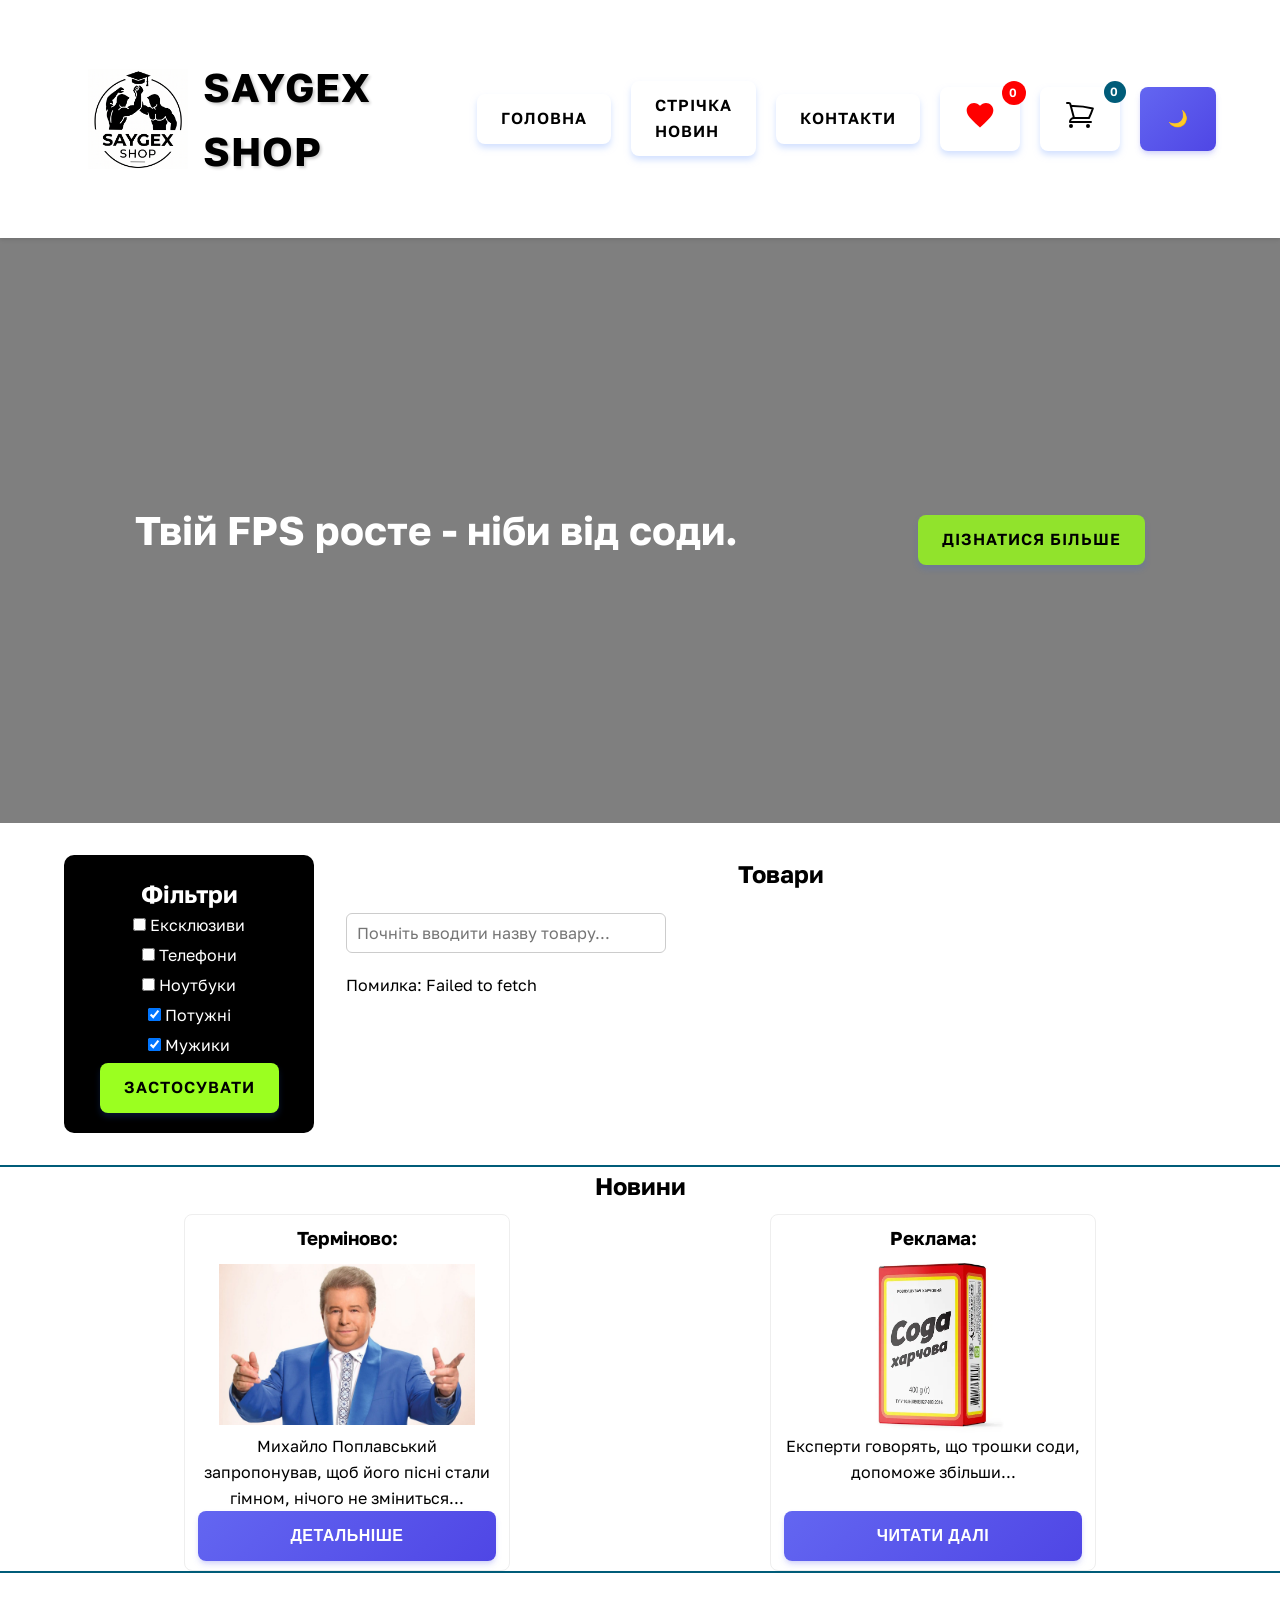
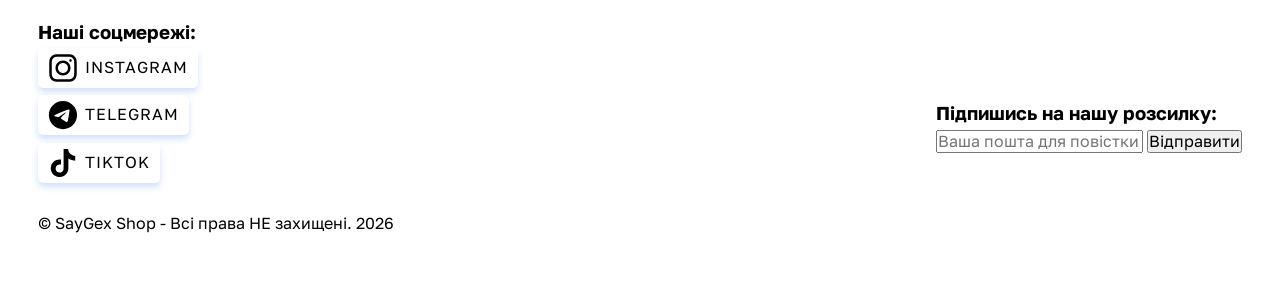
==== commit 32c28ee6: "lab16 first changes" ====
--- a/index.html
+++ b/index.html
@@ -46,6 +46,9 @@
                         <path stroke-linecap="round" stroke-linejoin="round" d="M2.25 3h1.386c.51 0 .955.343 1.087.835l.383 1.437M7.5 14.25a3 3 0 0 0-3 3h15.75m-12.75-3h11.218c1.121-2.3 2.1-4.684 2.924-7.138a60.114 60.114 0 0 0-16.536-1.84M7.5 14.25 5.106 5.272M6 20.25a.75.75 0 1 1-1.5 0 .75.75 0 0 1 1.5 0Zm12.75 0a.75.75 0 1 1-1.5 0 .75.75 0 0 1 1.5 0Z" />
                     </svg>
                 </a>
+                <button id="themeToggleBtn" class="btn btn-theme" aria-label="Перемкнути тему">
+                    <span class="theme-icon">🌙</span>
+                </button>
             </div>
         </header>
     <div class="hero">
--- a/assets/css/style.css
+++ b/assets/css/style.css
@@ -17,6 +17,19 @@
     --section-gap: 3vh
 }
 
+body.dark-theme {
+    --primary-color: #91e32c;
+    --primary-hover: #9bff20;
+    --secondary-color: #ff8080;
+    --secondary-hover: #ff3589;
+    --accent-color: #005c79;
+    --text-dark: #000000;
+    --text-light: #ffffff;
+    --bg-color: #ffffff;
+    --font-main: 'Golos Text', sans-serif;
+    --section-gap: 3vh
+}
+
 .hero {
     height: 65vh;
     background-image: linear-gradient(rgba(0, 0, 0, 0.5), rgba(0, 0, 0, 0.5)), url('https://wallpapercave.com/wp/wp14319833.jpg');
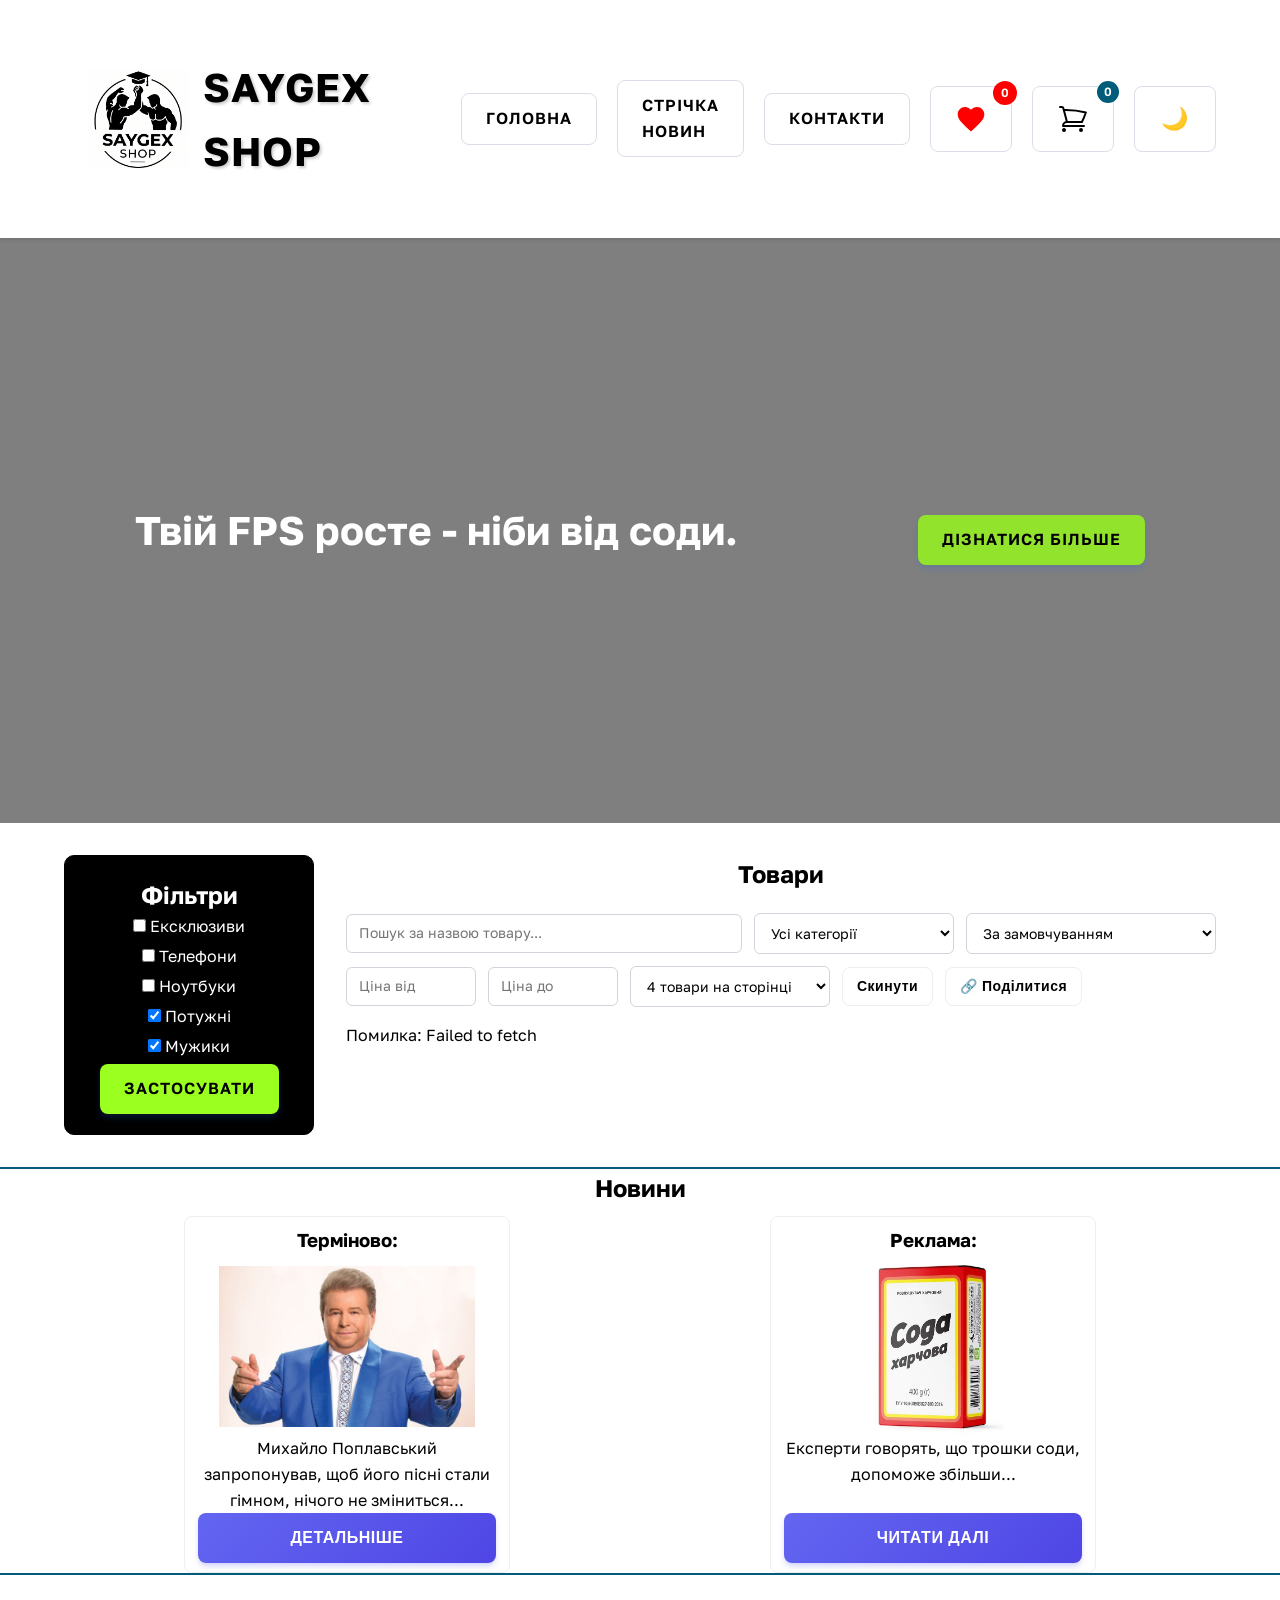
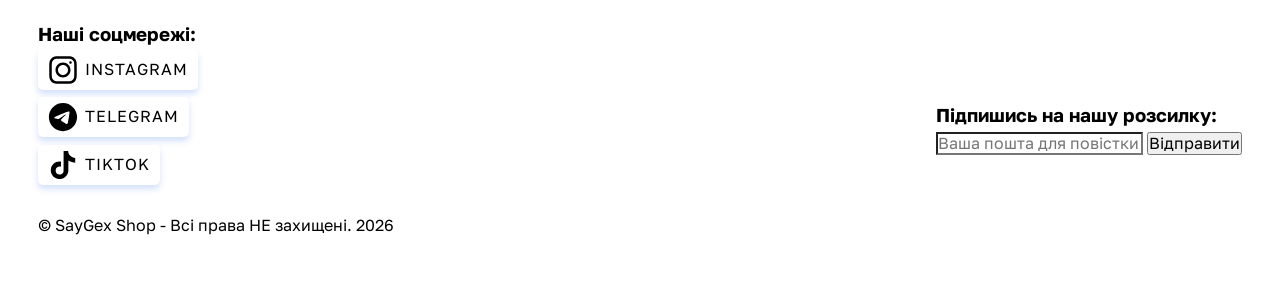
==== commit 88cd1b15: "lab17 pre release" ====
--- a/index.html
+++ b/index.html
@@ -73,13 +73,34 @@
                 <div class="spinner"></div>
                 <p>Завантаження товарів...</p>
             </div>
-            <div class="search-bar" style="margin: 20px 0; display: flex; gap: 12px; align-items: center;">
-                <input type="text" id="searchInput" placeholder="Почніть вводити назву товару..." style="padding: 10px; width: 320px; border: 1px solid #ccc; border-radius: 6px;">
-                <span id="searchResultCount" style="color: #666; font-size: 14px;"></span>
-            </div>
+            <section class="catalog-toolbar" aria-label="Фільтри каталогу">
+                <input type="search" id="searchInput" class="toolbar-control" placeholder="Пошук за назвою товару..." maxlength="50" autocomplete="off">
+                <select id="categorySelect" class="toolbar-control" aria-label="Категорія">
+                    <option value="all">Усі категорії</option>
+                </select>
+                <select id="sortSelect" class="toolbar-control" aria-label="Сортування">
+                    <option value="default">За замовчуванням</option>
+                    <option value="price_asc">Ціна: від дешевих до дорогих</option>
+                    <option value="price_desc">Ціна: від дорогих до дешевих</option>
+                    <option value="title_asc">Назва: А → Я</option>
+                    <option value="rating_desc">Рейтинг: найкращі спочатку</option>
+                </select>
+                <input type="number" id="minPriceInput" class="toolbar-control toolbar-price" placeholder="Ціна від" min="0" step="any" aria-label="Мінімальна ціна">
+                <input type="number" id="maxPriceInput" class="toolbar-control toolbar-price" placeholder="Ціна до" min="0" step="any" aria-label="Максимальна ціна">
+                <select id="perPageSelect" class="toolbar-control" aria-label="Товарів на сторінці">
+                    <option value="4">4 товари на сторінці</option>
+                    <option value="6">6 товарів на сторінці</option>
+                    <option value="8">8 товарів на сторінці</option>
+                    <option value="12">12 товарів на сторінці</option>
+                </select>
+                <button type="button" id="resetFiltersBtn" class="btn btn-secondary">Скинути</button>
+                <button type="button" id="shareLinkBtn" class="btn btn-secondary">🔗 Поділитися</button>
+            </section>
+            <p id="catalogInfo" class="catalog-info" aria-live="polite"></p>
             <div class="products-grid">
 
             </div>
+            <nav id="pagination" class="pagination" aria-label="Сторінки каталогу"></nav>
         </section>
     </main>
     <div class="page-layout-news">
@@ -184,6 +205,17 @@
         </div>
     </div>
 
+    <div class="modal-overlay hidden" id="favoritesOverlay">
+        <div class="modal-window">
+            <div class="modal-header">
+                <h2>Улюблене</h2>
+                <button class="close-btn" id="closeFavoritesBtn">&times;</button>
+            </div>
+
+            <div id="favoritesList"></div>
+        </div>
+    </div>
+
     <script src="assets/scripts/main.js" type="module"></script>
 </body>
 
--- a/assets/css/style.css
+++ b/assets/css/style.css
@@ -9,25 +9,65 @@
     --primary-hover: #9bff20;
     --secondary-color: #ff8080;
     --secondary-hover: #ff3589;
-    --accent-color: #005c79;
-    --text-dark: #000000;
-    --text-light: #ffffff;
-    --bg-color: #ffffff;
+    --text-on-primary: #000000;   /* текст на лаймових кнопках: завжди чорний */
+    --text-light: #ffffff;        /* завжди білий: текст на hero-картинці, бейджі, hover */
+
+    --bg-color: #ffffff;          /* фон сторінки та шапки */
+    --bg-card: #ffffff;           /* картки товарів, модальні вікна */
+    --text-main: #000000;         /* основний текст (раніше --text-dark) */
+    --text-muted: #666666;        /* другорядний текст */
+    --border-color: #eeeeee;      /* рамки карток */
+    --accent-color: #005c79;      /* рамки-розділювачі, hover-текст */
+    --accent-strong: #005c79;     /* фон елементів з білим текстом (бейдж кошика) */
+    --error-color: #d32f2f;       /* текст помилок валідації */
+
+    --input-bg: #ffffff;
+    --input-text: #000000;
+    --input-border: #d1d5db;
+
+    --sidebar-bg: #000000;
+    --sidebar-text: #ffffff;
+    --sidebar-border: #000000;
+
+    --social-bg: #ffffff;         /* кнопки соцмереж у футері */
+    --drag-over-bg: #ffe5e5;      /* підсвітка зони "Улюблене" */
+    --spinner-track: #f3f3f3;
+    --modal-bg: rgba(0, 0, 0, 0.5); /* затемнення за модальним вікном */
+
+    --header-btn-bg: #ffffff;
+    --header-btn-border: #d9dee7;
+    --header-btn-glow: rgba(0, 92, 121, 0.35);
+
     --font-main: 'Golos Text', sans-serif;
     --section-gap: 3vh
 }
 
 body.dark-theme {
-    --primary-color: #91e32c;
-    --primary-hover: #9bff20;
-    --secondary-color: #ff8080;
-    --secondary-hover: #ff3589;
-    --accent-color: #005c79;
-    --text-dark: #000000;
-    --text-light: #ffffff;
-    --bg-color: #ffffff;
-    --font-main: 'Golos Text', sans-serif;
-    --section-gap: 3vh
+    --bg-color: #121212;
+    --bg-card: #1e1e1e;
+    --text-main: #e9ecef;
+    --text-muted: #adb5bd;
+    --border-color: #343a40;
+    --accent-color: #38b6d8;
+    --accent-strong: #0e7490;
+    --error-color: #ff6b6b;
+
+    --input-bg: #2b2b2b;
+    --input-text: #f1f3f5;
+    --input-border: #495057;
+
+    --sidebar-bg: #1e1e1e;
+    --sidebar-text: #f1f3f5;
+    --sidebar-border: #343a40;
+
+    --social-bg: #1e1e1e;
+    --drag-over-bg: #3a1f1f;
+    --spinner-track: #343a40;
+    --modal-bg: rgba(0, 0, 0, 0.75);
+
+    --header-btn-bg: #1e1e1e;
+    --header-btn-border: #343a40;
+    --header-btn-glow: rgba(56, 182, 216, 0.45);
 }
 
 .hero {
@@ -54,19 +94,42 @@
     align-items: center;
 }
 
-.up {
-    background-color: transparent;
-    color: var(--text-dark);
+.up,
+.btn.btn-theme {
+    background: var(--header-btn-bg);
+    color: var(--text-main);
     text-decoration: none;
-    box-shadow: 0 4px 6px rgba(183, 206, 255, 0.61);
-}
-
-.up:hover {
-    background-color: transparent;
+    border: 1px solid var(--header-btn-border);
+    box-shadow: none;
+}
+
+.up:hover,
+.btn.btn-theme:hover {
+    background: var(--header-btn-bg);
     -webkit-text-stroke: 0;
-    box-shadow: 0 4px 6px rgba(63, 63, 63, 0.384);
-    transform: scale(1.13);
-    color: var(--text-dark);
+    border-color: var(--accent-color);
+    box-shadow: 0 0 12px var(--header-btn-glow);
+    transform: scale(1.08);
+    color: var(--text-main);
+}
+
+.theme-icon {
+    font-size: 22px;
+    line-height: 1;
+}
+
+.right-panel .up,
+.right-panel .btn.btn-theme {
+    display: inline-flex;
+    align-items: center;
+    justify-content: center;
+    width: 82px;
+    height: 66px;
+    padding: 0;
+}
+
+.right-panel .up svg {
+    display: block;
 }
 
 .hero-text {
@@ -77,7 +140,7 @@
 
 body {
     background-color: var(--bg-color);
-    color: var(--text-dark);
+    color: var(--text-main);
     line-height: 1.6;
     font-size: 16px;
     font-family: var(--font-main), sans-serif;
@@ -89,7 +152,7 @@
 .btn-hero {
     margin-top: 20px;
     background-color: var(--primary-color);
-    color: var(--text-dark);
+    color: var(--text-on-primary);
     border-radius: 8px;
     font-weight: 600;
     text-transform: uppercase;
@@ -111,7 +174,7 @@
     display: inline-block;
     padding: 12px 24px;
     background-color: var(--primary-hover);
-    color: var(--text-dark);
+    color: var(--text-on-primary);
     border-radius: 8px;
     font-weight: 600;
     text-transform: uppercase;
@@ -153,8 +216,9 @@
 }
 
 .sidebar {
-    background-color: var(--text-dark);
-    color: var(--text-light);
+    background-color: var(--sidebar-bg);
+    color: var(--sidebar-text);
+    border: 1px solid var(--sidebar-border);
     padding: 20px;
     border-radius: 10px;
 }
@@ -169,7 +233,7 @@
 
 .sidebar h2 {
     text-align: center;
-    color: var(--text-light);
+    color: var(--sidebar-text);
 }
 
 .page-layout {
@@ -256,7 +320,8 @@
     min-width: 250px;
     padding: 15px;
     text-align: center;
-    border: 1px solid #eee;
+    border: 1px solid var(--border-color);
+    background-color: var(--bg-card);
     border-radius: 8px;
 
     justify-content: space-between;
@@ -289,7 +354,8 @@
     display: inline-flex;
     align-items: center;
     padding: 5px 10px;
-    background-color: var(--text-light);
+    background-color: var(--social-bg);
+    color: var(--text-main);
     border-radius: 5px;
     font-weight: 400;
     box-shadow: 0 4px 6px rgba(37, 99, 235, 0.2);
@@ -297,7 +363,7 @@
 }
 
 .social-btn:hover {
-    background-color: var(--text-light);
+    background-color: var(--social-bg);
     color: var(--accent-color);
     transform: translateY(-2px);
     box-shadow: 0 6px 12px rgba(37, 99, 235, 0.3);
@@ -316,7 +382,7 @@
     display: flex;
     padding: 12px 24px;
     background-color: transparent;
-    color: var(--text-dark);
+    color: var(--text-main);
     border-radius: 0px;
     font-weight: 600;
     text-transform: uppercase;
@@ -328,7 +394,7 @@
 
 .null:hover {
     background-color: transparent;
-    color: #1d1d1d;
+    color: var(--text-main);
     transform: translateY(-2px);
     box-shadow: 0 0px 0px rgba(37, 99, 235, 0.3);
     text-decoration: none;
@@ -364,7 +430,7 @@
 .spinner {
     width: 40px;
     height: 40px;
-    border: 4px solid #f3f3f3;
+    border: 4px solid var(--spinner-track);
     border-top: 4px solid var(--primary-color);
     border-radius: 50%;
     animation: spin 1s linear infinite;
@@ -388,7 +454,7 @@
     left: 0;
     right: 0;
     bottom: 0;
-    background-color: rgba(0, 0, 0, 0.5);
+    background-color: var(--modal-bg);
     display: flex;
     justify-content: center;
     align-items: center;
@@ -396,7 +462,8 @@
     transition: opacity 0.3s ease;
 }
 .modal-window {
-    background: #fff;
+    background: var(--bg-card);
+    color: var(--text-main);
     padding: 2rem;
     border-radius: 8px;
     width: 90%;
@@ -407,6 +474,7 @@
 }
 .close-btn {
     background: transparent;
+    color: var(--text-main);
     border: none;
     font-size: 1.5rem;
     cursor: pointer;
@@ -485,7 +553,9 @@
     width: 36px;
     height: 26px;
     text-align: center;
-    border: 1px solid #d1d5db;
+    background-color: var(--input-bg);
+    color: var(--input-text);
+    border: 1px solid var(--input-border);
     border-radius: 4px;
     font-size: 14px;
     font-weight: 500;
@@ -519,7 +589,7 @@
 }
 
 .dragging { opacity: 0.5; }
-.drag-over { background: #ffe5e5; }
+.drag-over { background: var(--drag-over-bg); }
 
 .fav-count {
     background-color: red;
@@ -544,7 +614,6 @@
 }
 
 
-/* ---- ЛР №15: бейдж кошика + форма замовлення в модальному вікні ---- */
 .btn-cart {
     position: relative;
 }
@@ -559,7 +628,7 @@
     display: flex;
     align-items: center;
     justify-content: center;
-    background-color: var(--accent-color);
+    background-color: var(--accent-strong);
     color: var(--text-light);
     border-radius: 11px;
     font-size: 12px;
@@ -569,7 +638,7 @@
 .no-products {
     grid-column: 1 / -1;
     text-align: center;
-    color: #666;
+    color: var(--text-muted);
 }
 
 .order-form {
@@ -589,14 +658,16 @@
 .order-form input {
     width: 100%;
     padding: 8px;
-    border: 1px solid #d1d5db;
+    background-color: var(--input-bg);
+    color: var(--input-text);
+    border: 1px solid var(--input-border);
     border-radius: 4px;
 }
 
 .input-error {
     display: block;
     min-height: 1em;
-    color: red;
+    color: var(--error-color);
     font-size: 13px;
 }
 
@@ -615,6 +686,141 @@
     background: #218838;
 }
 
+.fav-row {
+    display: flex;
+    align-items: center;
+    gap: 12px;
+    padding: 10px 0;
+    border-bottom: 1px solid var(--accent-color);
+}
+
+.fav-row img {
+    width: 48px;
+    height: 48px;
+    object-fit: contain;
+}
+
+.fav-row h3 {
+    flex: 1;
+    font-size: 15px;
+    font-weight: 600;
+    line-height: 1.3;
+}
+
+.fav-row p {
+    white-space: nowrap;
+    font-weight: 500;
+}
+
+.btn-remove-fav {
+    background: transparent;
+    border: none;
+    color: red;
+    font-size: 1.5rem;
+    line-height: 1;
+    cursor: pointer;
+}
+
+input[type="text"],
+input[type="email"],
+input[type="tel"],
+input[type="number"] {
+    background-color: var(--input-bg);
+    color: var(--input-text);
+}
+
+
+.catalog-toolbar {
+    display: flex;
+    flex-wrap: wrap;
+    gap: 12px;
+    align-items: center;
+    margin: 20px 0 8px;
+    scroll-margin-top: 150px;
+}
+
+.toolbar-control {
+    padding: 10px 12px;
+    min-width: 200px;
+    background-color: var(--input-bg);
+    color: var(--input-text);
+    border: 1px solid var(--input-border);
+    border-radius: 6px;
+    font-size: 14px;
+}
+
+#searchInput {
+    flex: 1 1 260px;
+}
+
+.toolbar-price {
+    min-width: 120px;
+    width: 130px;
+}
+
+.btn-secondary,
+.btn-secondary:hover {
+    padding: 10px 14px;
+    font-size: 14px;
+    background: var(--bg-card);
+    color: var(--text-main);
+    border: 1px solid var(--border-color);
+    box-shadow: none;
+}
+
+.btn-secondary:hover {
+    border-color: var(--accent-color);
+}
+
+.catalog-info {
+    margin: 0 0 16px;
+    color: var(--text-muted);
+    font-size: 14px;
+}
+
+.product-rating {
+    color: var(--text-muted);
+    font-size: 14px;
+}
+
+.pagination {
+    display: flex;
+    justify-content: center;
+    flex-wrap: wrap;
+    gap: 6px;
+    margin: 28px 0;
+}
+
+.pagination:empty {
+    display: none;
+}
+
+.page-btn {
+    min-width: 40px;
+    padding: 8px 12px;
+    background-color: var(--bg-card);
+    color: var(--text-main);
+    border: 1px solid var(--border-color);
+    border-radius: 6px;
+    cursor: pointer;
+    font-size: 14px;
+}
+
+.page-btn:hover:not(:disabled) {
+    border-color: var(--accent-color);
+}
+
+.page-btn.is-active {
+    background-color: var(--accent-strong);
+    border-color: var(--accent-strong);
+    color: var(--text-light);
+    font-weight: 600;
+}
+
+.page-btn:disabled {
+    opacity: 0.45;
+    cursor: not-allowed;
+}
 
 @media (max-width: 768px) {
     .header {
